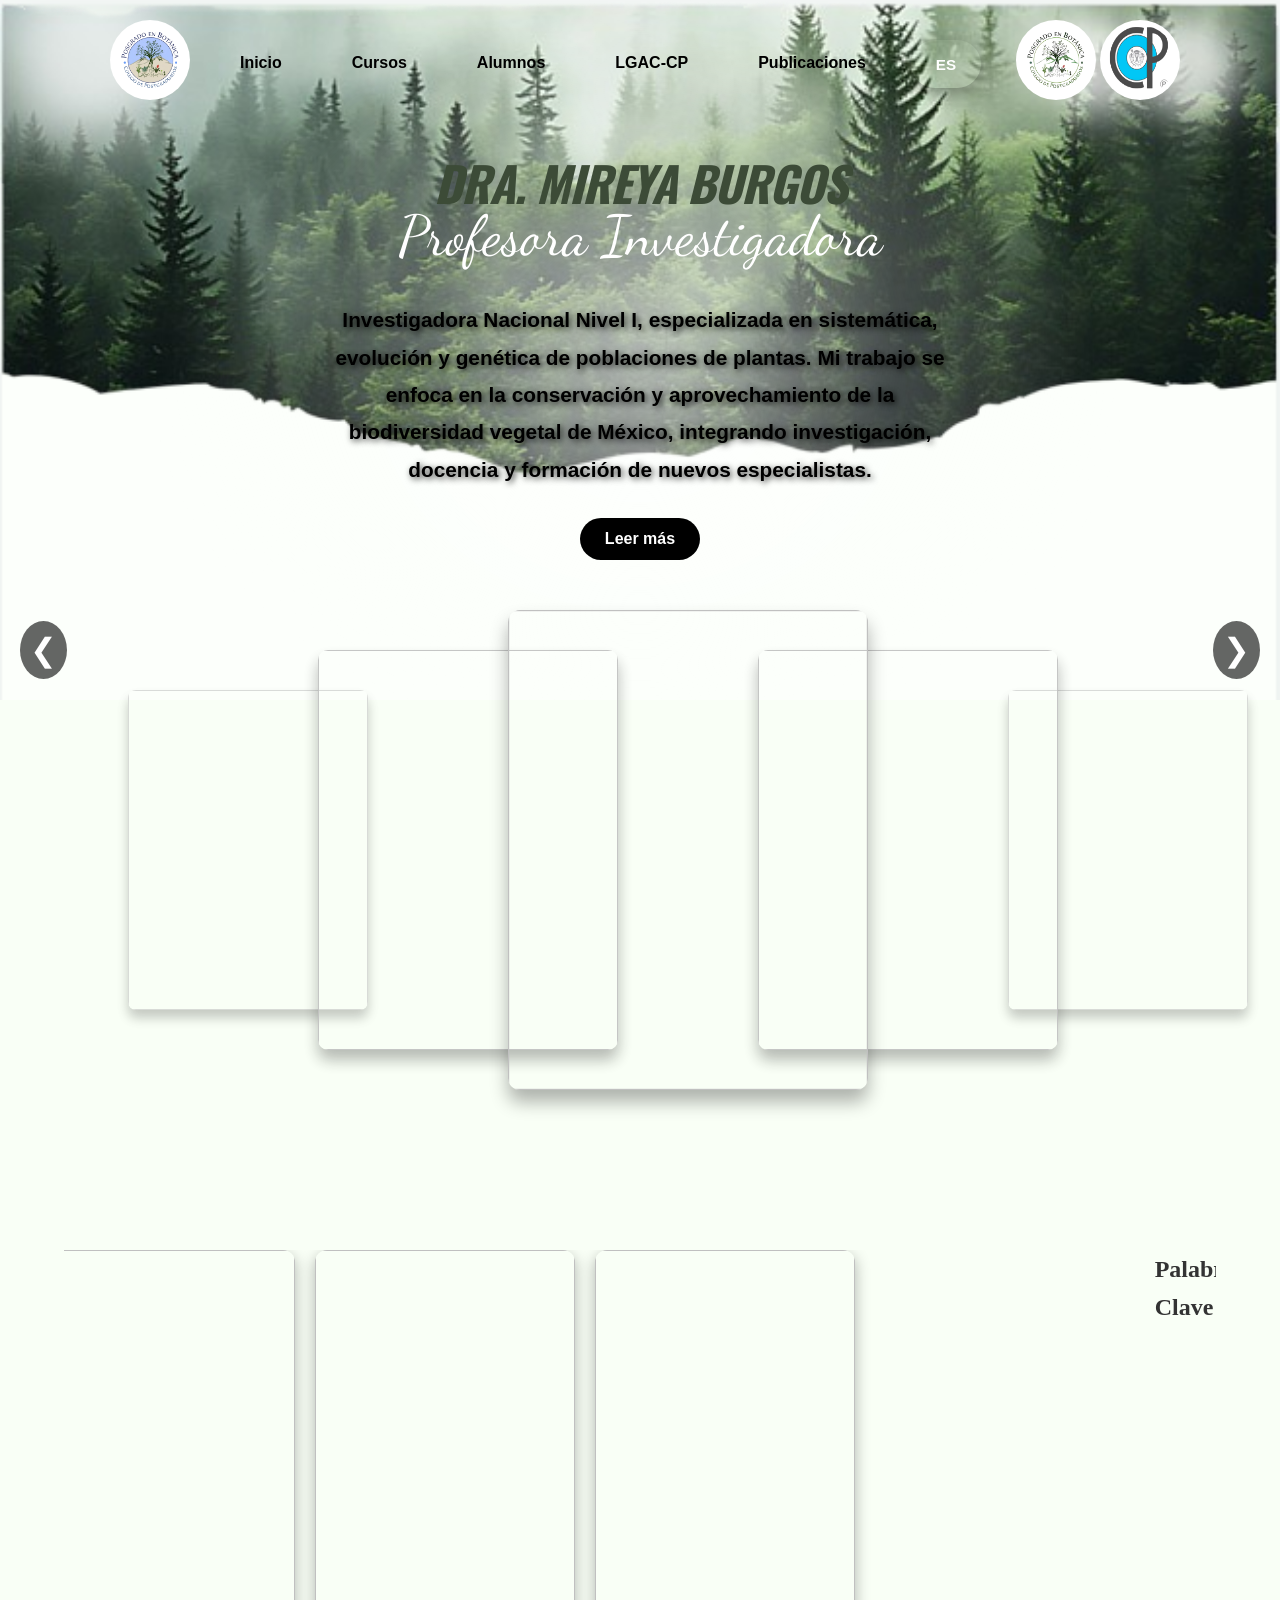
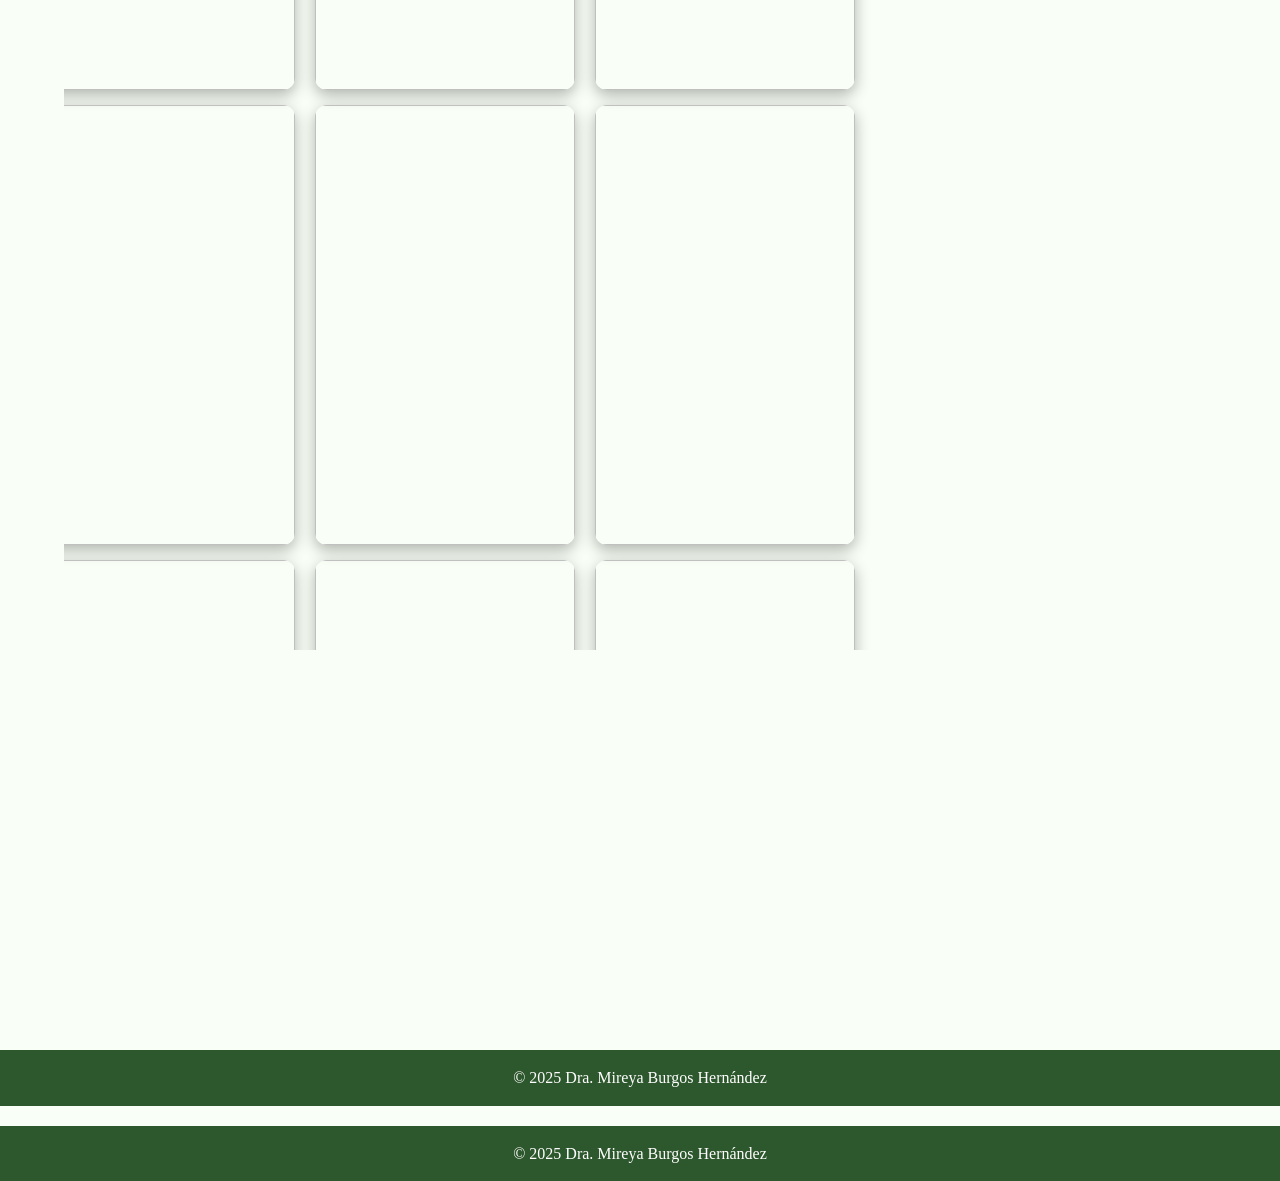
==== index.html @ d8459f20 "portafolio-mireya" ====
<!DOCTYPE html>
<html lang="es">
<head>
  <meta charset="UTF-8">
  <meta name="viewport" content="width=device-width, initial-scale=1.0">
  <title>Dra. Mireya Burgos Hernández</title>
  <link rel="stylesheet" href="estilosP.css">
  <link href="https://fonts.googleapis.com/css2?family=Oswald:wght@700&display=swap" rel="stylesheet">
  <link href="https://fonts.googleapis.com/css2?family=Dancing+Script&display=swap" rel="stylesheet">
  <link rel="stylesheet" href="https://cdn.jsdelivr.net/npm/swiper@11/swiper-bundle.min.css" />
</head>
<body>

<!-- NAVBAR -->
<nav class="navbar">
  <div class="logo-left">
    <img src="imagenesIndex/logo1.png" alt="Logo 1">
  </div>
  <div class="menu">
    <ul>
      <li><a href="index.html">Inicio</a></li>
      <li><a href="cursos.html">Cursos</a></li>
      <li><a href="alumnos.html">Alumnos</a></li>
      <li><a href="#">LGAC-CP</a></li>
      <li><a href="#">Publicaciones</a></li>
      <li><a href="#" class="language-btn"><i class="fa-solid fa-globe"></i> <span id="lang-text">ES</span></a></li>
    </ul>
  </div>
  <div class="logo-right">
    <img src="imagenesIndex/logo2.png" alt="Logo 2">
    <img src="imagenesIndex/logo3.png" alt="Logo 3">
  </div>
</nav>

<!-- HEADER -->
<header>
  <div class="header-content">
    <h1 id="title">DRA. MIREYA BURGOS</h1>
    <p id="subtitle">Profesora Investigadora</p>
    <div class="descripcion" id="description">
      Investigadora Nacional Nivel I, especializada en sistemática, evolución y genética de poblaciones de plantas. Mi trabajo se enfoca en la conservación y aprovechamiento de la biodiversidad vegetal de México, integrando investigación, docencia y formación de nuevos especialistas.
    </div>
    <button id="readMore">Leer más</button>
  </div>
</header>

<!-- CAROUSEL -->
<section class="seccion-carousel">
  <div class="carousel-container">
    <button class="prev">❮</button>
    <div class="carousel">
      <div class="carousel-item"><img></div>
      <div class="carousel-item"><img></div>
      <div class="carousel-item"><img></div>
      <div class="carousel-item"><img></div>
      <div class="carousel-item"><img></div>
      <div class="carousel-item"><img></div>
    </div>
    <button class="next">❯</button>
  </div>
</section>

<!-- COLLAGE -->
<section class="seccion-collage">
  <div class="collage-container">

    <div class="collage">
      <div class="collage-track">
        <div class="column">
          <img>
          <img>
          <img>
          <img>
          <img>
          <img>
        </div>
      </div>

      <div class="collage-track1">
        <div class="column">
          <img>
          <img>
          <img>
          <img>
          <img>
          <img>
        </div>
      </div>

      <div class="collage-track">
        <div class="column">
          <img>
          <img>
          <img>
          <img>
          <img>
          <img>
        </div>
      </div>
    </div>

    <!-- PALABRAS CLAVE -->
    <div class="highlights">
      <h2>Palabras Clave</h2>
      <ul>
        <li></li>
        <li></li>
        <li></li>
        <li></li>
      </ul>
    </div>

  </div>
</section>

<!-- FOOTER -->
<footer>
  <p>&copy; 2025 Dra. Mireya Burgos Hernández</p>
</footer>

<script src="https://cdn.jsdelivr.net/npm/swiper@11/swiper-bundle.min.js"></script>
<script src="index.js"></script>

<!-- CARGA DINÁMICA -->
<script>
document.addEventListener("DOMContentLoaded", () => {

  const titleEl = document.getElementById("title");
  const subtitleEl = document.getElementById("subtitle");
  const descriptionEl = document.getElementById("description");
  const buttonEl = document.getElementById("readMore");

  const title = localStorage.getItem("title");
  const subtitle = localStorage.getItem("subtitle");
  const description = localStorage.getItem("description");
  const buttonText = localStorage.getItem("buttonText");

  if (title) titleEl.textContent = title;
  if (subtitle) subtitleEl.textContent = subtitle;
  if (description) descriptionEl.textContent = description;
  if (buttonText) buttonEl.textContent = buttonText;

  const carouselImgs = document.querySelectorAll(".carousel img");
  carouselImgs.forEach((img, i) => {
    const saved = localStorage.getItem("carousel" + (i + 1));
    if (saved) img.src = saved;
  });

  const collageImgs = document.querySelectorAll(".collage img");
  collageImgs.forEach((img, i) => {
    const saved = localStorage.getItem("collage" + (i + 1));
    if (saved) img.src = saved;
  });

});
</script>



  <!-- Footer -->
  <footer>
    <p>&copy; 2025 Dra. Mireya Burgos Hernández</p>
  </footer>

   <script src="https://cdn.jsdelivr.net/npm/swiper@11/swiper-bundle.min.js"></script>
  <script src="index.js"></script>

   
</body>
</html>
---- estilosP.css ----
/* Reset */
* {
  margin: 0;
  padding: 0;
  box-sizing: border-box;
}

body {
  font-family: 'Georgia', serif;
  line-height: 1.6;
  background: #f9fff6;
  color: #333;
}


    /* ==== NAVBAR ==== */
    .navbar {
      width: 100%;
      position: absolute;
      top: 20px;
      left: 0;
      display: flex;
      justify-content: space-between;
      align-items: center;
      padding: 0 40px;
      z-index: 10;
    }

    .navbar .logo-left { position: relative; left: 70px; }
    .navbar .logo-right { position: relative; left: -60px; }

    .navbar .logo-left img,
    .navbar .logo-right img {
      width: 80px;
      height: 80px;
      background: white;
      border-radius: 50%;
      padding: 5px;
    }

    .navbar .menu { display: flex; justify-content: flex-start; }
    .navbar .menu ul { list-style: none; display: flex; gap: 20px; }
    .navbar .menu ul li a {
      display: inline-block;
      padding: 10px 25px;
      text-decoration: none;
      color: black;
      background: transparent;
      border-radius: 25px;
      transition: all 0.3s ease;
      font-family: 'Montserrat Condensed', sans-serif;
      font-weight: 700;
    }

.navbar .menu ul li a:hover {
  background: black;   /* Fondo negro */
  color: white;        /* Texto blanco */
  box-shadow: 0 5px 15px rgba(0,0,0,0.2);
}

.navbar .menu ul li a.active {
  background: black;
  color: white;
  box-shadow: 0 5px 20px rgba(0,0,0,0.5);
}

    /* ==== BOTÓN DE IDIOMA ==== */
    .language-btn {
      display: flex;
      align-items: center;
      gap: 8px;
      background: linear-gradient(135deg, #3c4b37, #000000);
      color: white !important;
      padding: 10px 20px;
      border-radius: 30px;
      font-family: 'Montserrat Condensed', sans-serif;
      font-weight: 700;
      font-size: 0.95rem;
      transition: all 0.3s ease;
      box-shadow: 0 5px 15px rgba(0,0,0,0.3);
      cursor: pointer;
    }
    .language-btn i {
      font-size: 1.1rem;
      transition: transform 0.5s ease;
    }
    .language-btn:hover {
      transform: translateY(-2px) scale(1.05);
      box-shadow: 0 8px 20px rgba(0,0,0,0.4);
    }
    .language-btn:active {
      transform: translateY(1px) scale(0.98);
      box-shadow: 0 3px 10px rgba(0,0,0,0.2);
    }
    .rotate {
      transform: rotate(360deg);
    }

    /* ==== HEADER ==== */
    header {
      position: relative;
      width: 100%;
      height: 700px;
      background: url('imagenesIndex/encabezado1.png') no-repeat top center;
      background-size: cover;
      display: flex;
      justify-content: center;
      align-items: center;
      padding: 0 20px;
      overflow: hidden;
      z-index: 1;
    }

    /*contenido del cuadrado*/

header .header-content {
  position: relative;   /* importante para que el ::before se posicione */
  padding: 20px 15px;
  max-width: 650px;
  text-align: center;
  background: transparent;
  z-index: 1; /* asegura que el contenido quede por encima */
}

header .header-content::before {
  content: '';
  position: absolute;
  top: 50%;
  left: 50%;
  width: 130%;
  height: 130%;
  transform: translate(-50%, -50%);
  
  /* Fondo tipo destello difuminado */
  background: radial-gradient(
    circle at center,
    rgba(255, 255, 255, 0.7) 0%,
    rgba(255, 255, 255, 0.2) 50%,
    transparent 100%
  );

  filter: blur(40px);   /* difumina el destello */
  border-radius: 50%;   /* forma orgánica */
  z-index: -1;          /* queda detrás del texto, pero dentro del contenedor */
}


    header .header-content h1 {
      font-family: 'Oswald', sans-serif;
      font-weight: 700;  /* negrita */
      font-style: italic; /* inclina el texto hacia la derecha */
      font-size: 3rem;
      color: #3c4b37;
      margin-bottom: 10px;
      letter-spacing: -1px;
      position: relative;
      top: 15px;
    }

    header .header-content p {
      font-family: 'Dancing Script', cursive;
      font-size: 3.5rem;
      color: #ffffff;
      margin-bottom: 15px;
      position: relative;
      top: -25px;
    } 

header .header-content .descripcion {
  font-family: Arial, sans-serif;
  font-size: 1.3rem; /* Aumenta tamaño */
  color: #000000; /* Blanco para resaltar */
  font-weight: bold;
  max-width: 700px;
  line-height: 1.8;
  margin: 0 auto 20px auto;
  position: relative;
  top: -20px;

  /* Para que no se pierda con el fondo */
  text-shadow: 2px 2px 6px rgba(0, 0, 0, 0.8);
}


    header .header-content button {
      background: black;
      color: white;
      padding: 12px 25px;
      border: none;
      border-radius: 25px;
      cursor: pointer;
      font-size: 1rem;
      position: relative;
      top: -10px;
      transition: all 0.3s ease;
      font-family: 'Montserrat Condensed', sans-serif;
      font-weight: 700;
    }
    header .header-content button:hover {
      box-shadow: 0 5px 15px rgba(0,0,0,0.2);
      transform: translateY(-2px);
    }
    header .header-content button:active {
      transform: translateY(1px);
      box-shadow: 0 3px 10px rgba(0,0,0,0.2);
    }



    /*carrusel*/

.carousel-container {
  position: relative;
  width: 100%;
  height: 400px;
  max-width: 100%; /* opcional para que no sea demasiado ancho */
  margin: 0 auto;
  margin-top: -250px; /* sigue montado sobre el header */
  display: flex;
  align-items: center;
  justify-content: center;
  overflow: visible; /* para que no corte las imágenes grandes */
  z-index: 2;
  padding-top: 50px; /* espacio superior opcional */
  padding-bottom: 50px; /* espacio inferior opcional */
}

.carousel {
  display: flex;
  justify-content: center;
  align-items: center;
  perspective: 1000px;
  width: 80%;
  height: 100%;
  position: relative;
  transition: transform 0.5s ease-in-out;
}

.carousel img {
  position: absolute;
  width: 300px;
  height: 400px;
  object-fit: cover;
  border-radius: 10px;
  box-shadow: 0 10px 15px rgba(0,0,0,0.3);
  transition: transform 0.5s, opacity 0.5s;
  opacity: 0;
  object-fit: cover;
  object-position: left center;
  left: 40%;
  transform: translateX(-50%);
}

button.prev,
button.next {
  position: absolute;
  top: 50%;
  transform: translateY(-50%);
  background: rgba(0,0,0,0.6);
  border: none;
  color: white;
  font-size: 2rem;
  padding: 10px;
  cursor: pointer;
  border-radius: 50%;
  z-index: 2;
}

button.prev { left: 20px; }
button.next { right: 20px; }

/*collage*/

.collage-container {
  position: relative;
  display: flex;
  justify-content: center;
  align-items: flex-start;
  gap: 300px;
  margin: 400px auto;
  width: 90%;
  height: 1000px;          /* 👈 altura visible (ajústala a tu gusto) */
  overflow: hidden;       /* 👈 oculta lo que se salga */
  z-index: 2;
}

.collage-track {
  display: flex;
  flex-direction: column;
  animation: scrollDown 10s linear infinite;
}

.collage-track1 {
  display: flex;
  flex-direction: column;
  animation: scrollDown1 10s linear infinite;
}

.collage {
  display: flex;
  gap: 20px;
}

.collage .column {
  display: flex;
  flex-direction: column;
  gap: 15px;
}

.collage img {
  width: 260px;
  height: 440px; /* rectangular vertical */
  object-fit: cover;
  border-radius: 12px;
  box-shadow: 0 5px 15px rgba(0,0,0,0.3);
  transition: transform 0.3s ease-in-out;
}

.collage img:hover {
  transform: scale(1.05);
}

.highlights {
  max-width: 250px;
}

.highlights h2 {
  font-size: 24px;
  margin-bottom: 10px;
}

.highlights ul {
  list-style: none;
  padding: 0;
}

.highlights li {
  font-size: 18px;
  margin: 10px 0;
  font-weight: bold;
  color: #333;
}


/*columna 1 y 3*/

/* Animación estilo escalera eléctrica */
@keyframes scrollDown {
  0% {
    transform: translateY(0);
  }
  100% {
    transform: translateY(-50%);
  }
}

/*columna 2*/

@keyframes scrollDown1 {
  0% {
    transform: translateY(-50%);
  }
  100% {
    transform: translateY(0);
  }
}






/* Footer */
footer {
  background: #2d572c;
  color: #fff;
  text-align: center;
  padding: 15px;
  margin-top: 20px;
}
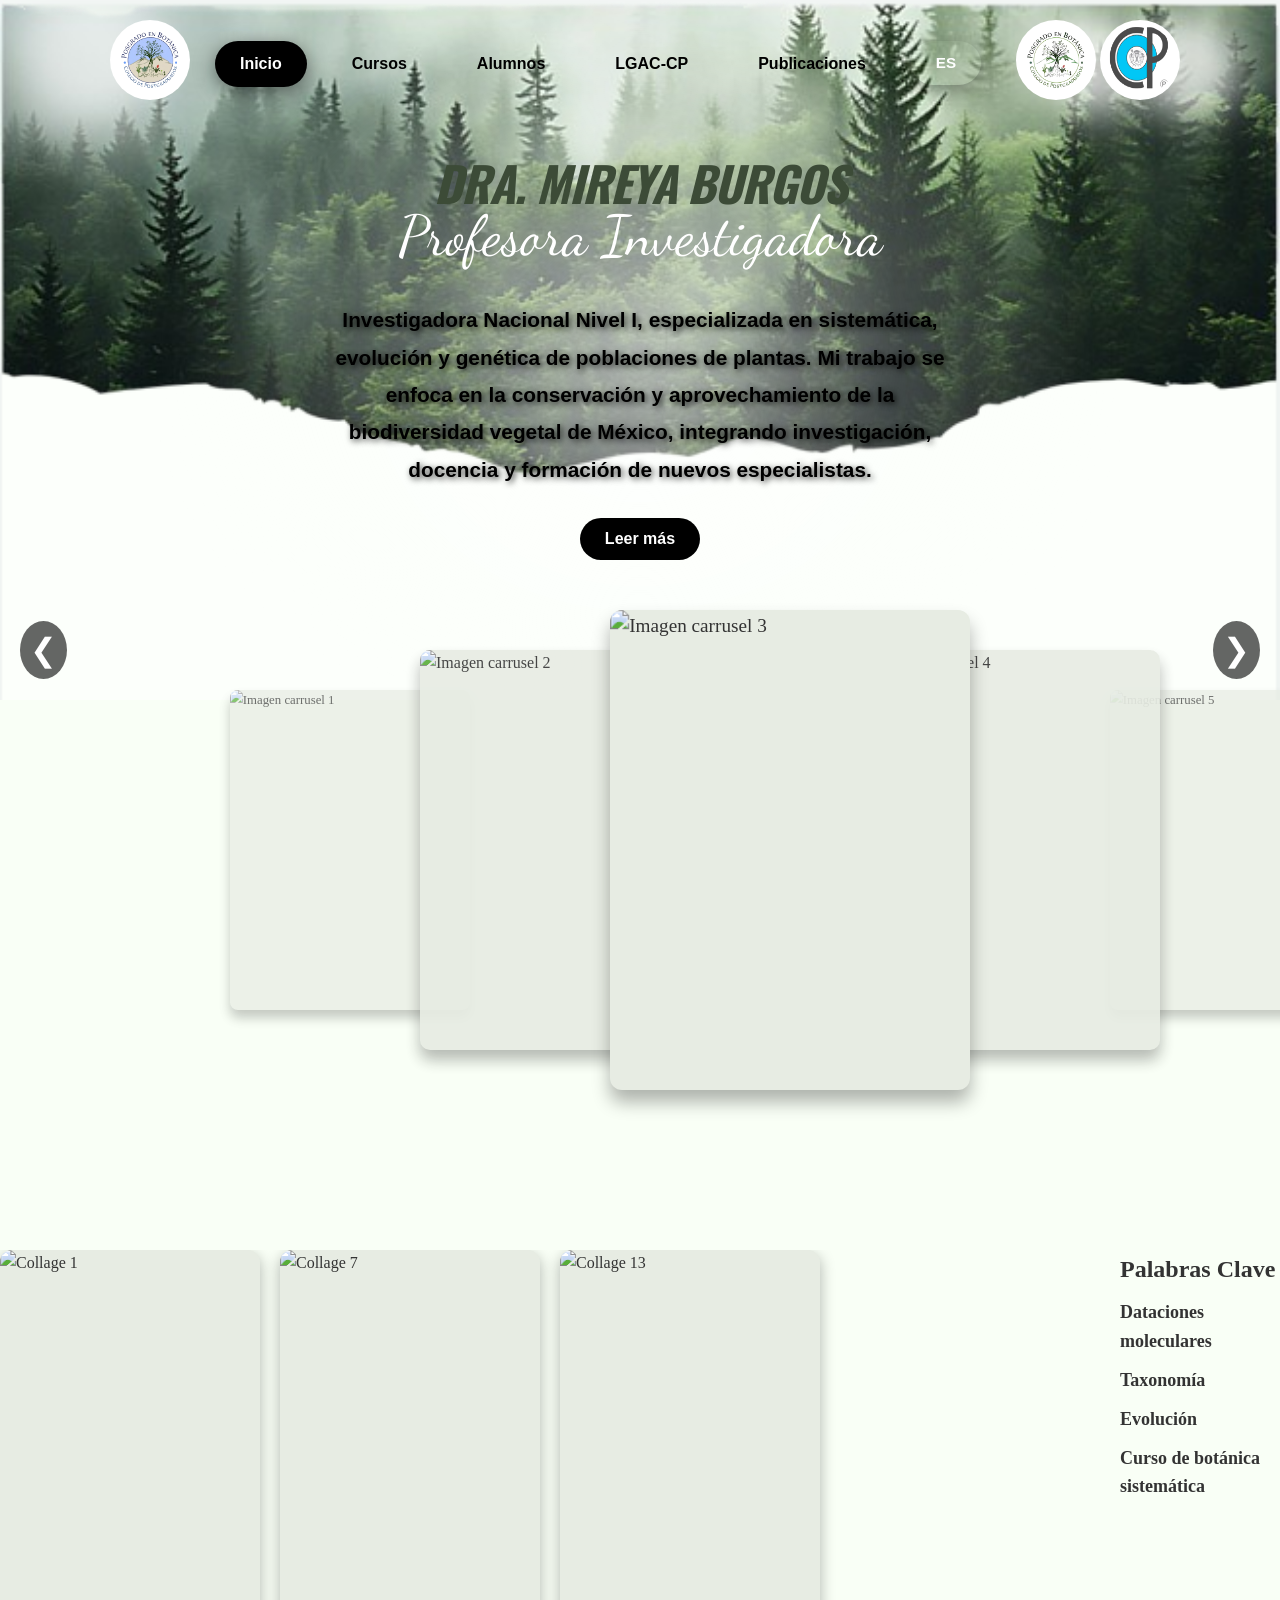
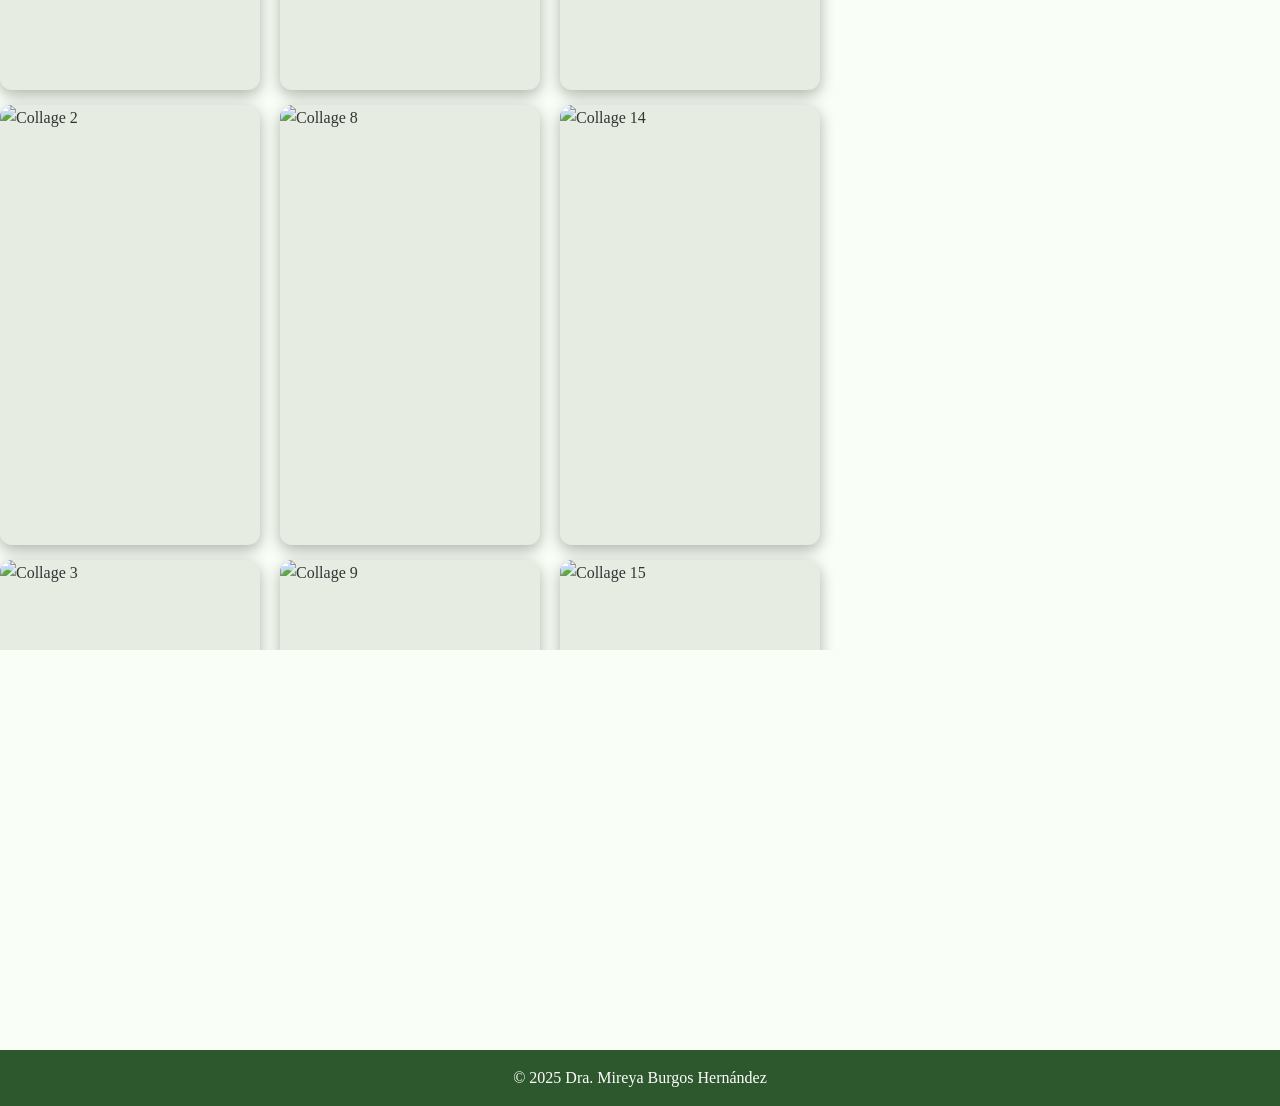
==== commit 00e3eb50: "Pagina 2.0" ====
--- a/index.html
+++ b/index.html
@@ -4,167 +4,127 @@
   <meta charset="UTF-8">
   <meta name="viewport" content="width=device-width, initial-scale=1.0">
   <title>Dra. Mireya Burgos Hernández</title>
-  <link rel="stylesheet" href="estilosP.css">
+
+  <link rel="stylesheet" href="css/estilosP.css">
   <link href="https://fonts.googleapis.com/css2?family=Oswald:wght@700&display=swap" rel="stylesheet">
   <link href="https://fonts.googleapis.com/css2?family=Dancing+Script&display=swap" rel="stylesheet">
-  <link rel="stylesheet" href="https://cdn.jsdelivr.net/npm/swiper@11/swiper-bundle.min.css" />
 </head>
 <body>
 
-<!-- NAVBAR -->
-<nav class="navbar">
-  <div class="logo-left">
-    <img src="imagenesIndex/logo1.png" alt="Logo 1">
-  </div>
-  <div class="menu">
-    <ul>
-      <li><a href="index.html">Inicio</a></li>
-      <li><a href="cursos.html">Cursos</a></li>
-      <li><a href="alumnos.html">Alumnos</a></li>
-      <li><a href="#">LGAC-CP</a></li>
-      <li><a href="#">Publicaciones</a></li>
-      <li><a href="#" class="language-btn"><i class="fa-solid fa-globe"></i> <span id="lang-text">ES</span></a></li>
-    </ul>
-  </div>
-  <div class="logo-right">
-    <img src="imagenesIndex/logo2.png" alt="Logo 2">
-    <img src="imagenesIndex/logo3.png" alt="Logo 3">
-  </div>
-</nav>
+  <!-- NAVBAR -->
+  <nav class="navbar">
+    <div class="logo-left">
+      <img src="imagenesIndex/logo1.png" alt="Logo 1">
+    </div>
 
-<!-- HEADER -->
-<header>
-  <div class="header-content">
-    <h1 id="title">DRA. MIREYA BURGOS</h1>
-    <p id="subtitle">Profesora Investigadora</p>
-    <div class="descripcion" id="description">
-      Investigadora Nacional Nivel I, especializada en sistemática, evolución y genética de poblaciones de plantas. Mi trabajo se enfoca en la conservación y aprovechamiento de la biodiversidad vegetal de México, integrando investigación, docencia y formación de nuevos especialistas.
+    <div class="menu">
+      <ul>
+        <li><a href="index.html" class="active">Inicio</a></li>
+        <li><a href="html/cursos.html">Cursos</a></li>
+        <li><a href="html/alumnos.html">Alumnos</a></li>
+        <li><a href="html/LGAC-CP.html">LGAC-CP</a></li>
+        <li><a href="html/publicaciones.html">Publicaciones</a></li>
+        <li><a href="#" class="language-btn"><span id="lang-text">ES</span></a></li>
+      </ul>
     </div>
-    <button id="readMore">Leer más</button>
-  </div>
-</header>
 
-<!-- CAROUSEL -->
-<section class="seccion-carousel">
-  <div class="carousel-container">
-    <button class="prev">❮</button>
-    <div class="carousel">
-      <div class="carousel-item"><img></div>
-      <div class="carousel-item"><img></div>
-      <div class="carousel-item"><img></div>
-      <div class="carousel-item"><img></div>
-      <div class="carousel-item"><img></div>
-      <div class="carousel-item"><img></div>
+    <div class="logo-right">
+      <img src="imagenesIndex/logo2.png" alt="Logo 2">
+      <img src="imagenesIndex/logo3.png" alt="Logo 3">
     </div>
-    <button class="next">❯</button>
-  </div>
-</section>
+  </nav>
 
-<!-- COLLAGE -->
-<section class="seccion-collage">
-  <div class="collage-container">
+  <!-- HEADER -->
+  <header>
+    <div class="header-content">
+      <h1 id="title">DRA. MIREYA BURGOS</h1>
+      <p id="subtitle">Profesora Investigadora</p>
 
-    <div class="collage">
-      <div class="collage-track">
-        <div class="column">
-          <img>
-          <img>
-          <img>
-          <img>
-          <img>
-          <img>
+      <div class="descripcion" id="description">
+        Investigadora Nacional Nivel I, especializada en sistemática, evolución y genética de poblaciones de plantas.
+        Mi trabajo se enfoca en la conservación y aprovechamiento de la biodiversidad vegetal de México,
+        integrando investigación, docencia y formación de nuevos especialistas.
+      </div>
+
+      <button id="readMore">Leer más</button>
+    </div>
+  </header>
+
+  <!-- CAROUSEL -->
+  <section class="seccion-carousel">
+    <div class="carousel-container">
+      <button class="prev" type="button">❮</button>
+
+      <div class="carousel">
+        <div class="carousel-item"><img alt="Imagen carrusel 1"></div>
+        <div class="carousel-item"><img alt="Imagen carrusel 2"></div>
+        <div class="carousel-item"><img alt="Imagen carrusel 3"></div>
+        <div class="carousel-item"><img alt="Imagen carrusel 4"></div>
+        <div class="carousel-item"><img alt="Imagen carrusel 5"></div>
+        <div class="carousel-item"><img alt="Imagen carrusel 6"></div>
+      </div>
+
+      <button class="next" type="button">❯</button>
+    </div>
+  </section>
+
+  <!-- COLLAGE -->
+  <section class="seccion-collage">
+    <div class="collage-container">
+      <div class="collage">
+        <div class="collage-track">
+          <div class="column">
+            <img alt="Collage 1">
+            <img alt="Collage 2">
+            <img alt="Collage 3">
+            <img alt="Collage 4">
+            <img alt="Collage 5">
+            <img alt="Collage 6">
+          </div>
+        </div>
+
+        <div class="collage-track1">
+          <div class="column">
+            <img alt="Collage 7">
+            <img alt="Collage 8">
+            <img alt="Collage 9">
+            <img alt="Collage 10">
+            <img alt="Collage 11">
+            <img alt="Collage 12">
+          </div>
+        </div>
+
+        <div class="collage-track">
+          <div class="column">
+            <img alt="Collage 13">
+            <img alt="Collage 14">
+            <img alt="Collage 15">
+            <img alt="Collage 16">
+            <img alt="Collage 17">
+            <img alt="Collage 18">
+          </div>
         </div>
       </div>
 
-      <div class="collage-track1">
-        <div class="column">
-          <img>
-          <img>
-          <img>
-          <img>
-          <img>
-          <img>
-        </div>
-      </div>
-
-      <div class="collage-track">
-        <div class="column">
-          <img>
-          <img>
-          <img>
-          <img>
-          <img>
-          <img>
-        </div>
+      <div class="highlights">
+        <h2 id="keywordsTitle">Palabras Clave</h2>
+        <ul id="keywordsList">
+          <li>Dataciones moleculares</li>
+          <li>Taxonomía</li>
+          <li>Evolución</li>
+          <li>Curso de botánica sistemática</li>
+        </ul>
       </div>
     </div>
+  </section>
 
-    <!-- PALABRAS CLAVE -->
-    <div class="highlights">
-      <h2>Palabras Clave</h2>
-      <ul>
-        <li></li>
-        <li></li>
-        <li></li>
-        <li></li>
-      </ul>
-    </div>
+  <div class="side-line"></div>
 
-  </div>
-</section>
-
-<!-- FOOTER -->
-<footer>
-  <p>&copy; 2025 Dra. Mireya Burgos Hernández</p>
-</footer>
-
-<script src="https://cdn.jsdelivr.net/npm/swiper@11/swiper-bundle.min.js"></script>
-<script src="index.js"></script>
-
-<!-- CARGA DINÁMICA -->
-<script>
-document.addEventListener("DOMContentLoaded", () => {
-
-  const titleEl = document.getElementById("title");
-  const subtitleEl = document.getElementById("subtitle");
-  const descriptionEl = document.getElementById("description");
-  const buttonEl = document.getElementById("readMore");
-
-  const title = localStorage.getItem("title");
-  const subtitle = localStorage.getItem("subtitle");
-  const description = localStorage.getItem("description");
-  const buttonText = localStorage.getItem("buttonText");
-
-  if (title) titleEl.textContent = title;
-  if (subtitle) subtitleEl.textContent = subtitle;
-  if (description) descriptionEl.textContent = description;
-  if (buttonText) buttonEl.textContent = buttonText;
-
-  const carouselImgs = document.querySelectorAll(".carousel img");
-  carouselImgs.forEach((img, i) => {
-    const saved = localStorage.getItem("carousel" + (i + 1));
-    if (saved) img.src = saved;
-  });
-
-  const collageImgs = document.querySelectorAll(".collage img");
-  collageImgs.forEach((img, i) => {
-    const saved = localStorage.getItem("collage" + (i + 1));
-    if (saved) img.src = saved;
-  });
-
-});
-</script>
-
-
-
-  <!-- Footer -->
+  <!-- FOOTER -->
   <footer>
     <p>&copy; 2025 Dra. Mireya Burgos Hernández</p>
   </footer>
 
-   <script src="https://cdn.jsdelivr.net/npm/swiper@11/swiper-bundle.min.js"></script>
-  <script src="index.js"></script>
-
-   
+  <script src="js/index.js"></script>
 </body>
-</html>
+</html>
--- a/css/estilosP.css
+++ b/css/estilosP.css
@@ -0,0 +1,353 @@
+/* Reset */
+* {
+  margin: 0;
+  padding: 0;
+  box-sizing: border-box;
+}
+
+body {
+  font-family: 'Georgia', serif;
+  line-height: 1.6;
+  background: #f9fff6;
+  color: #333;
+}
+
+/* ==== NAVBAR ==== */
+.navbar {
+  width: 100%;
+  position: absolute;
+  top: 20px;
+  left: 0;
+  display: flex;
+  justify-content: space-between;
+  align-items: center;
+  padding: 0 40px;
+  z-index: 10;
+}
+
+.navbar .logo-left { position: relative; left: 70px; }
+.navbar .logo-right { position: relative; left: -60px; }
+
+.navbar .logo-left img,
+.navbar .logo-right img {
+  width: 80px;
+  height: 80px;
+  background: white;
+  border-radius: 50%;
+  padding: 5px;
+}
+
+.navbar .menu { display: flex; justify-content: flex-start; }
+.navbar .menu ul { list-style: none; display: flex; gap: 20px; }
+
+.navbar .menu ul li a {
+  display: inline-block;
+  padding: 10px 25px;
+  text-decoration: none;
+  color: black;
+  background: transparent;
+  border-radius: 25px;
+  transition: all 0.3s ease;
+  font-family: 'Montserrat Condensed', sans-serif;
+  font-weight: 700;
+}
+
+.navbar .menu ul li a:hover {
+  background: black;
+  color: white;
+  box-shadow: 0 5px 15px rgba(0,0,0,0.2);
+}
+
+.navbar .menu ul li a.active {
+  background: black;
+  color: white;
+  box-shadow: 0 5px 20px rgba(0,0,0,0.5);
+}
+
+/* ==== BOTÓN DE IDIOMA ==== */
+.language-btn {
+  display: flex;
+  align-items: center;
+  gap: 8px;
+  background: linear-gradient(135deg, #3c4b37, #000000);
+  color: white !important;
+  padding: 10px 20px;
+  border-radius: 30px;
+  font-family: 'Montserrat Condensed', sans-serif;
+  font-weight: 700;
+  font-size: 0.95rem;
+  transition: all 0.3s ease;
+  box-shadow: 0 5px 15px rgba(0,0,0,0.3);
+  cursor: pointer;
+}
+
+.language-btn:hover {
+  transform: translateY(-2px) scale(1.05);
+  box-shadow: 0 8px 20px rgba(0,0,0,0.4);
+}
+
+.language-btn:active {
+  transform: translateY(1px) scale(0.98);
+  box-shadow: 0 3px 10px rgba(0,0,0,0.2);
+}
+
+/* ==== HEADER ==== */
+header {
+  position: relative;
+  width: 100%;
+  height: 700px;
+  background: url('../imagenesIndex/encabezado1.png') no-repeat top center;
+  background-size: cover;
+  display: flex;
+  justify-content: center;
+  align-items: center;
+  padding: 0 20px;
+  overflow: hidden;
+  z-index: 1;
+}
+
+header .header-content {
+  position: relative;
+  padding: 20px 15px;
+  max-width: 650px;
+  text-align: center;
+  background: transparent;
+  z-index: 1;
+}
+
+header .header-content::before {
+  content: '';
+  position: absolute;
+  top: 50%;
+  left: 50%;
+  width: 130%;
+  height: 130%;
+  transform: translate(-50%, -50%);
+  background: radial-gradient(
+    circle at center,
+    rgba(255, 255, 255, 0.7) 0%,
+    rgba(255, 255, 255, 0.2) 50%,
+    transparent 100%
+  );
+  filter: blur(40px);
+  border-radius: 50%;
+  z-index: -1;
+}
+
+header .header-content h1 {
+  font-family: 'Oswald', sans-serif;
+  font-weight: 700;
+  font-style: italic;
+  font-size: 3rem;
+  color: #3c4b37;
+  margin-bottom: 10px;
+  letter-spacing: -1px;
+  position: relative;
+  top: 15px;
+}
+
+header .header-content p {
+  font-family: 'Dancing Script', cursive;
+  font-size: 3.5rem;
+  color: #ffffff;
+  margin-bottom: 15px;
+  position: relative;
+  top: -25px;
+}
+
+header .header-content .descripcion {
+  font-family: Arial, sans-serif;
+  font-size: 1.3rem;
+  color: #000000;
+  font-weight: bold;
+  max-width: 700px;
+  line-height: 1.8;
+  margin: 0 auto 20px auto;
+  position: relative;
+  top: -20px;
+  text-shadow: 2px 2px 6px rgba(0, 0, 0, 0.8);
+}
+
+header .header-content button {
+  background: black;
+  color: white;
+  padding: 12px 25px;
+  border: none;
+  border-radius: 25px;
+  cursor: pointer;
+  font-size: 1rem;
+  position: relative;
+  top: -10px;
+  transition: all 0.3s ease;
+  font-family: 'Montserrat Condensed', sans-serif;
+  font-weight: 700;
+}
+
+header .header-content button:hover {
+  box-shadow: 0 5px 15px rgba(0,0,0,0.2);
+  transform: translateY(-2px);
+}
+
+header .header-content button:active {
+  transform: translateY(1px);
+  box-shadow: 0 3px 10px rgba(0,0,0,0.2);
+}
+
+/* ==== CARRUSEL ==== */
+.carousel-container {
+  position: relative;
+  width: 100%;
+  height: 400px;
+  max-width: 100%;
+  margin: 0 auto;
+  margin-top: -250px;
+  display: flex;
+  align-items: center;
+  justify-content: center;
+  overflow: visible;
+  z-index: 2;
+  padding-top: 50px;
+  padding-bottom: 50px;
+}
+
+.carousel {
+  display: flex;
+  justify-content: center;
+  align-items: center;
+  perspective: 1000px;
+  width: 80%;
+  height: 100%;
+  position: relative;
+  transition: transform 0.5s ease-in-out;
+}
+
+.carousel-item {
+  position: relative;
+}
+
+.carousel img {
+  position: absolute;
+  width: 300px;
+  height: 400px;
+  object-fit: cover;
+  object-position: center;
+  border-radius: 10px;
+  box-shadow: 0 10px 15px rgba(0,0,0,0.3);
+  transition: transform 0.5s, opacity 0.5s;
+  opacity: 0;
+  left: 40%;
+  transform: translateX(-50%);
+  background: #e7ece3;
+}
+
+button.prev,
+button.next {
+  position: absolute;
+  top: 50%;
+  transform: translateY(-50%);
+  background: rgba(0,0,0,0.6);
+  border: none;
+  color: white;
+  font-size: 2rem;
+  padding: 10px;
+  cursor: pointer;
+  border-radius: 50%;
+  z-index: 2;
+}
+
+button.prev { left: 20px; }
+button.next { right: 20px; }
+
+/* ==== COLLAGE ==== */
+.collage-container {
+  position: relative;
+  display: flex;
+  justify-content: center;
+  align-items: flex-start;
+  gap: 300px;
+  margin: 400px auto;
+  width: 100%;
+  height: 1000px;
+  overflow: hidden;
+  z-index: 2;
+}
+
+.collage-track {
+  display: flex;
+  flex-direction: column;
+  animation: scrollDown 10s linear infinite;
+}
+
+.collage-track1 {
+  display: flex;
+  flex-direction: column;
+  animation: scrollDown1 10s linear infinite;
+}
+
+.collage {
+  display: flex;
+  gap: 20px;
+}
+
+.collage .column {
+  display: flex;
+  flex-direction: column;
+  gap: 15px;
+}
+
+.collage img {
+  width: 260px;
+  height: 440px;
+  object-fit: cover;
+  object-position: center;
+  border-radius: 12px;
+  box-shadow: 0 5px 15px rgba(0,0,0,0.3);
+  transition: transform 0.3s ease-in-out;
+  background: #e7ece3;
+  display: block;
+}
+
+.collage img:hover {
+  transform: scale(1.05);
+}
+
+.highlights {
+  max-width: 250px;
+}
+
+.highlights h2 {
+  font-size: 24px;
+  margin-bottom: 10px;
+}
+
+.highlights ul {
+  list-style: none;
+  padding: 0;
+}
+
+.highlights li {
+  font-size: 18px;
+  margin: 10px 0;
+  font-weight: bold;
+  color: #333;
+}
+
+/* Animaciones */
+@keyframes scrollDown {
+  0% { transform: translateY(0); }
+  100% { transform: translateY(-50%); }
+}
+
+@keyframes scrollDown1 {
+  0% { transform: translateY(-50%); }
+  100% { transform: translateY(0); }
+}
+
+/* Footer */
+footer {
+  background: #2d572c;
+  color: #fff;
+  text-align: center;
+  padding: 15px;
+  margin-top: 20px;
+}
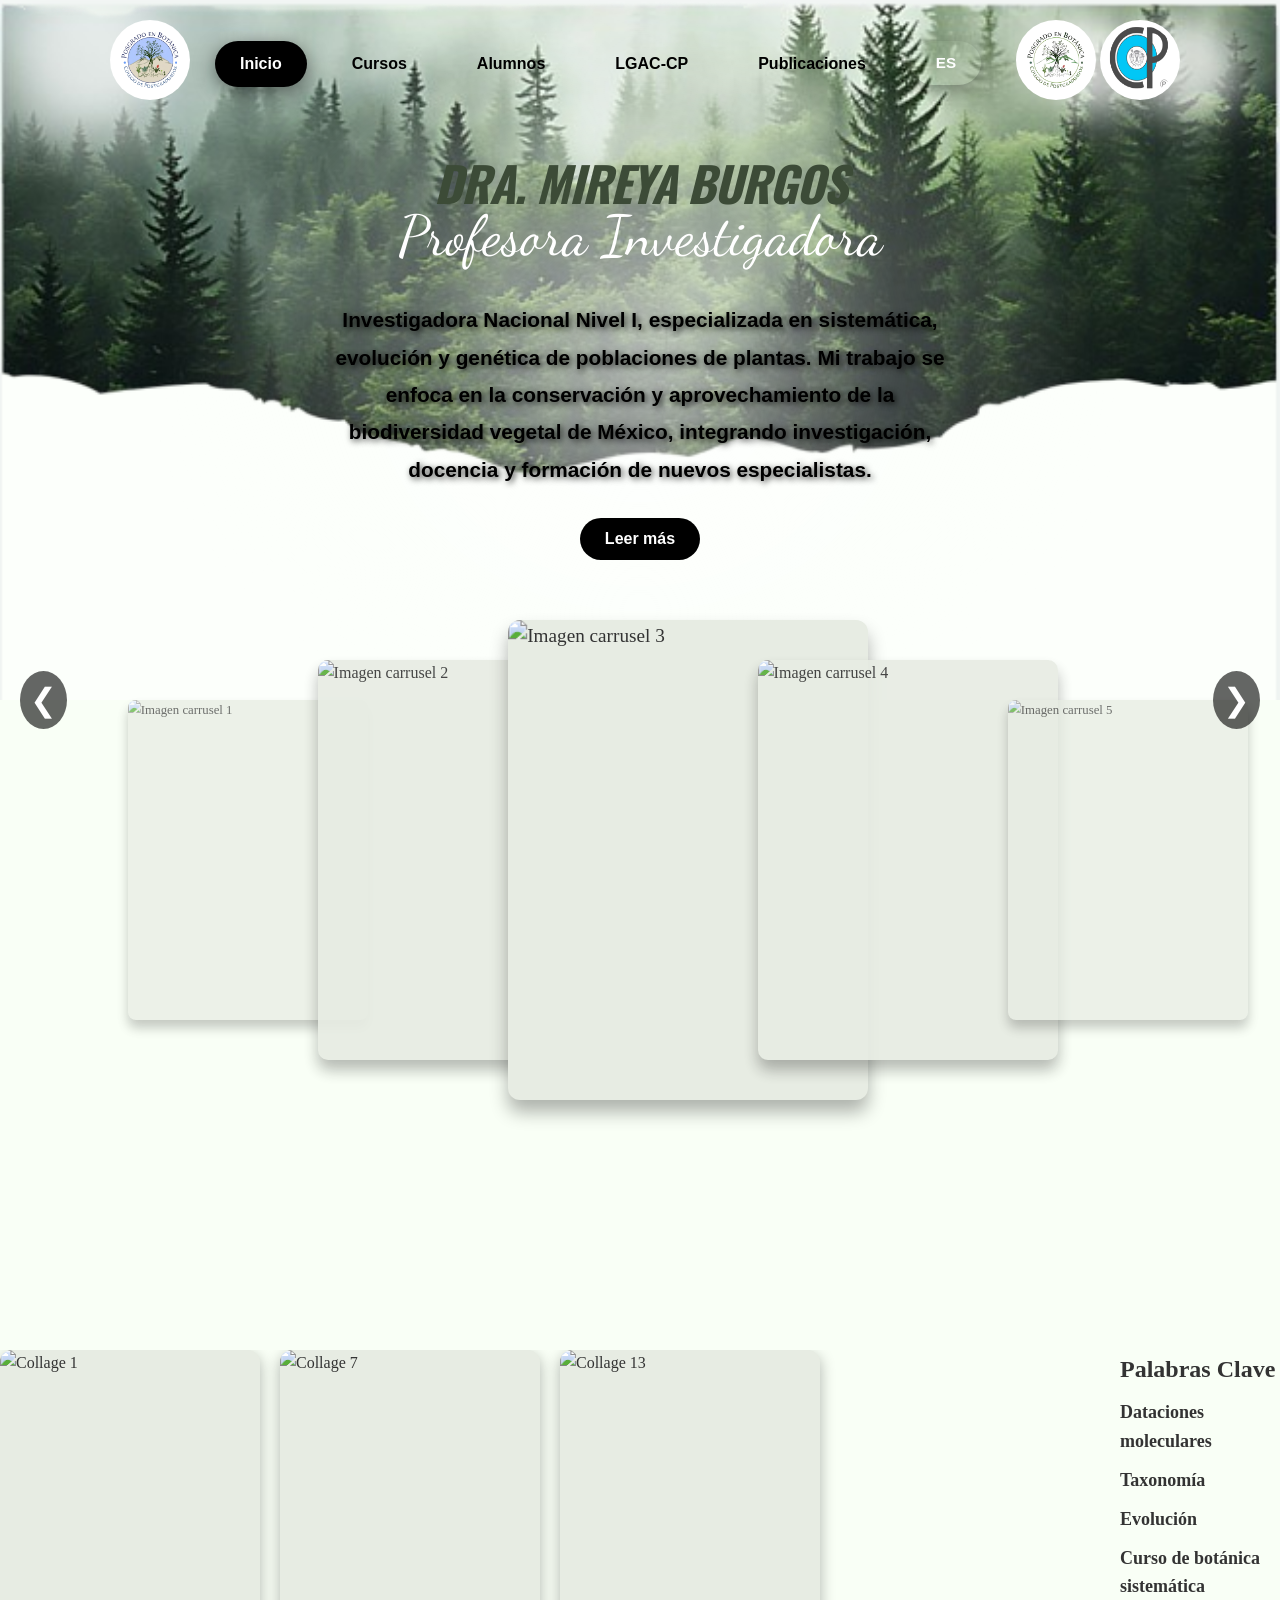
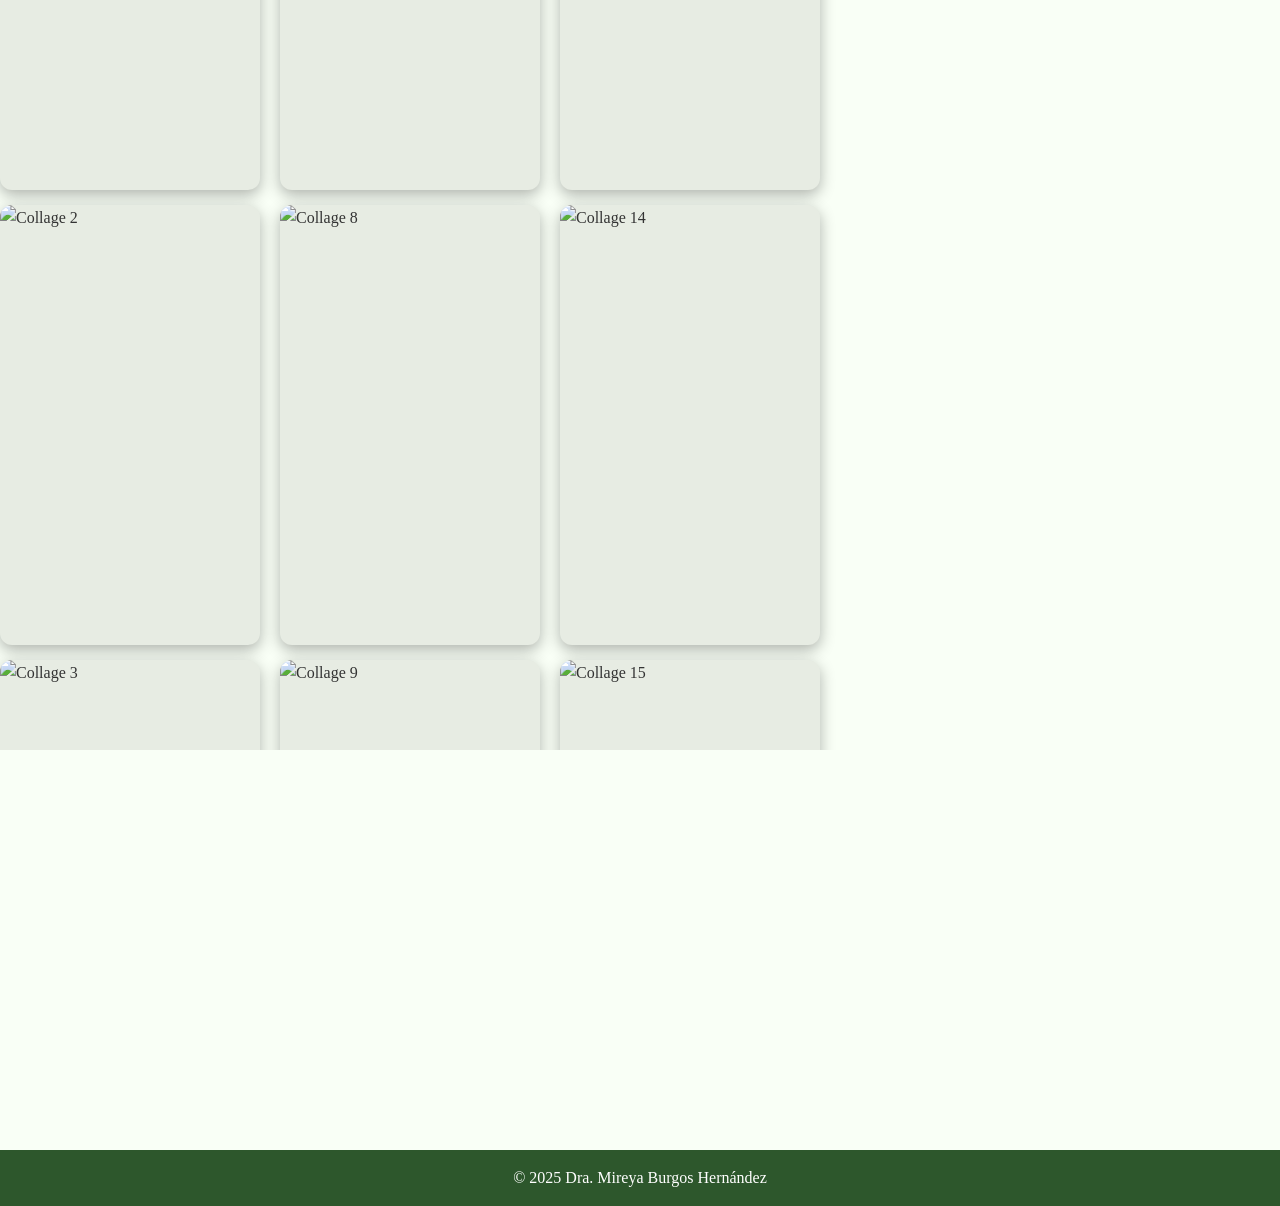
==== commit 5e0022d8: "correccion de boton" ====
--- a/index.html
+++ b/index.html
@@ -11,7 +11,6 @@
 </head>
 <body>
 
-  <!-- NAVBAR -->
   <nav class="navbar">
     <div class="logo-left">
       <img src="imagenesIndex/logo1.png" alt="Logo 1">
@@ -24,7 +23,7 @@
         <li><a href="html/alumnos.html">Alumnos</a></li>
         <li><a href="html/LGAC-CP.html">LGAC-CP</a></li>
         <li><a href="html/publicaciones.html">Publicaciones</a></li>
-        <li><a href="#" class="language-btn"><span id="lang-text">ES</span></a></li>
+        <li><a href="javascript:void(0)" class="language-btn"><span id="lang-text">ES</span></a></li>
       </ul>
     </div>
 
@@ -34,7 +33,6 @@
     </div>
   </nav>
 
-  <!-- HEADER -->
   <header>
     <div class="header-content">
       <h1 id="title">DRA. MIREYA BURGOS</h1>
@@ -46,11 +44,10 @@
         integrando investigación, docencia y formación de nuevos especialistas.
       </div>
 
-      <button id="readMore">Leer más</button>
+      <button id="readMore" type="button">Leer más</button>
     </div>
   </header>
 
-  <!-- CAROUSEL -->
   <section class="seccion-carousel">
     <div class="carousel-container">
       <button class="prev" type="button">❮</button>
@@ -68,7 +65,6 @@
     </div>
   </section>
 
-  <!-- COLLAGE -->
   <section class="seccion-collage">
     <div class="collage-container">
       <div class="collage">
@@ -120,7 +116,6 @@
 
   <div class="side-line"></div>
 
-  <!-- FOOTER -->
   <footer>
     <p>&copy; 2025 Dra. Mireya Burgos Hernández</p>
   </footer>
--- a/css/estilosP.css
+++ b/css/estilosP.css
@@ -197,7 +197,7 @@
 .carousel-container {
   position: relative;
   width: 100%;
-  height: 400px;
+  height: 500px;
   max-width: 100%;
   margin: 0 auto;
   margin-top: -250px;
@@ -223,6 +223,9 @@
 
 .carousel-item {
   position: relative;
+  left: -10%;
+  top: -10%;
+  transform: translate(-50%, -50%);
 }
 
 .carousel img {
@@ -237,7 +240,7 @@
   opacity: 0;
   left: 40%;
   transform: translateX(-50%);
-  background: #e7ece3;
+  background: #e7ece3;  
 }
 
 button.prev,
